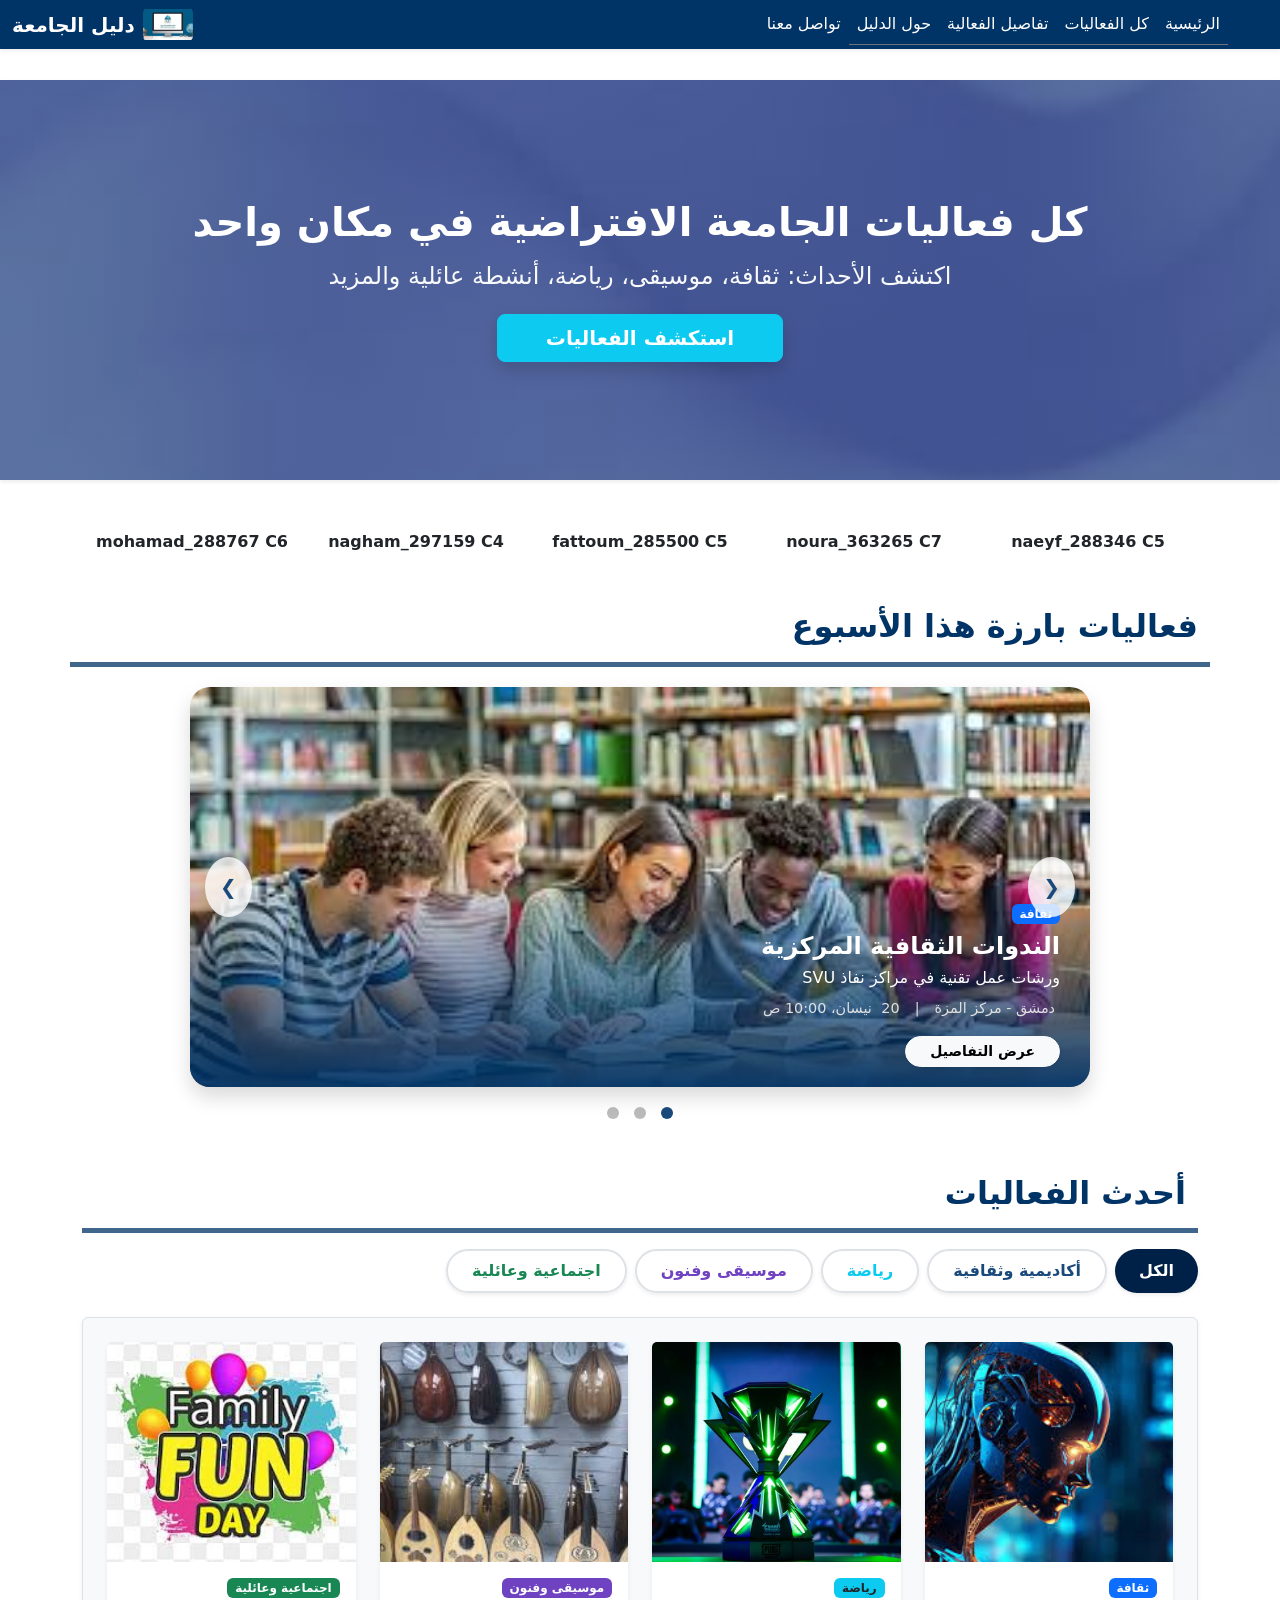
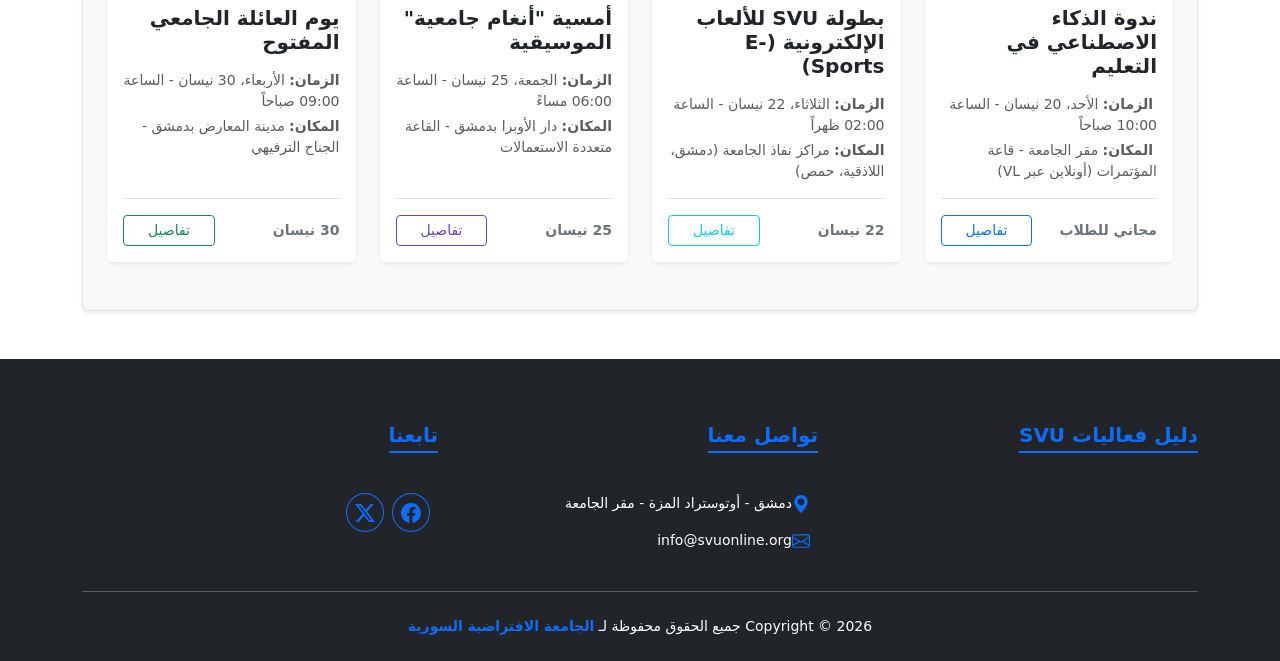
==== index.html @ bd69e066 "Add files via upload" ====
<!DOCTYPE html>
<html lang="ar" dir="rtl">

<head>
    <meta charset="UTF-8">
    <meta name="viewport" content="width=device-width, initial-scale=1.0">
    <title>دليل فعاليات الجامعة الافتراضية السورية</title>
    <link rel="stylesheet" href="assets/css/style.css">
    <link href="https://cdn.jsdelivr.net/npm/bootstrap@5.3.8/dist/css/bootstrap.min.css" rel="stylesheet">
</head>

<body>
    <header>
        <!-- Start Navigation Bar -->
        <nav class="navbar navbar-expand-lg fixed-top shadow-sm py-1" style="background-color: #003366; z-index: 1030;">
            <div class="container-fluid d-flex justify-content-between align-items-center">
                <!-- Mobile Menu Toggler Button -->
                <button class="navbar-toggler border-white me-2" type="button" data-bs-toggle="offcanvas"
                    data-bs-target="#offcanvasNavbar">
                    <span class="navbar-toggler-icon" style="filter: invert(1);"></span>
                </button>
                <!-- Offcanvas Sidebar Menu -->
                <div class="offcanvas offcanvas-end text-end" tabindex="-1" id="offcanvasNavbar"
                    style="background-color: #003366; width: 260px;">
                    <div class="offcanvas-header border-bottom border-secondary">
                        <h5 class="offcanvas-title text-white">القائمة الرئيسية</h5>
                        <button type="button" class="btn-close btn-close-white" data-bs-dismiss="offcanvas"></button>
                    </div>
                    <!-- Navigation Links -->
                    <div class="offcanvas-body">
                        <ul class="navbar-nav">
                            <li class="nav-item">
                                <a class="nav-link fs-6 text-white py-2 border-bottom border-secondary text-end"
                                    href="index.html">الرئيسية</a>
                            </li>
                            <li class="nav-item">
                                <a class="nav-link fs-6 text-white py-2 border-bottom border-secondary text-end"
                                    href="events.html">كل الفعاليات</a>
                            </li>
                            <li class="nav-item">
                                <a class="nav-link fs-6 text-white py-2 border-bottom border-secondary text-end"
                                    href="event.html">تفاصيل الفعالية</a>
                            </li>
                            <li class="nav-item">
                                <a class="nav-link fs-6 text-white py-2 border-bottom border-secondary text-end"
                                    href="about.html">حول الدليل</a>
                            </li>
                            <li class="nav-item">
                                <a class="nav-link fs-6 text-white py-2 text-end" href="contact.html">تواصل معنا</a>
                            </li>
                        </ul>
                    </div>
                </div>
                <!-- Logo and Brand Name Section -->
                <a class="navbar-brand d-flex align-items-center text-white m-0 p-0" href="index.html">
                    <img src="assets/img/svu.jpg" class="rounded ms-2" alt="SVU Logo" width="50" height="35"
                        style="object-fit: contain;">
                    <span class="fs-5 fw-bold text-white">دليل الجامعة</span>
                </a>
            </div>
        </nav>
    </header>



    <main>

        <section class="p-0" style="margin-top: 80px;">
            <div class="d-flex flex-column align-items-center justify-content-center text-center p-5 text-white shadow-sm"
                style="background: linear-gradient(rgba(0, 51, 102, 0.6), rgba(0, 51, 102, 0.6)), url('assets/img/img4.jpg'); 
    background-size: cover;      
    background-position: center; 
    min-height: 400px;           
    width: 100%;                 
    position: relative;">
                <h1 class="fw-bold mb-3 px-2">كل فعاليات الجامعة الافتراضية في مكان واحد</h1>
                <h4 class="mb-4 text-light px-3">اكتشف الأحداث: ثقافة، موسيقى، رياضة، أنشطة عائلية والمزيد</h4>
                <a href="events.html" class="btn btn-info btn-lg px-5 fw-bold shadow text-white">استكشف
                    الفعاليات</a>
            </div>
            <!-- Students / Team Members Section -->
            <section class="container mt-5 mb-5">
                <div class="row text-center mt-4 flex-nowrap g-1">
                    <!-- Student 1 -->
                    <div class="col">
                        <h6 class="fw-bold">naeyf_288346 C5</h6>
                    </div>
                    <!-- Student 2 -->
                    <div class="col">
                        <h6 class="fw-bold">noura_363265 C7</h6>
                    </div>
                    <!-- Student 3 -->
                    <div class="col">
                        <h6 class="fw-bold">fattoum_285500 C5</h6>
                    </div>
                    <!-- Student 4 -->
                    <div class="col">
                        <h6 class="fw-bold">nagham_297159 C4</h6>
                    </div>
                    <!-- Student 5 -->
                    <div class="col">
                        <h6 class="fw-bold">mohamad_288767 C6</h6>
                    </div>
                </div>
            </section>

        </section>

        <section>
            <!-- Section Header -->
            <div class="container mt-5">
                <div class="text-end mb-2">
                    <h2 class="fw-bold" style="font-weight: 800; color: #003366;">فعاليات بارزة هذا الأسبوع</h2>
                </div>
            </div>

            <!-- Horizontal Separator -->
            <div class="container p-0">
                <hr class="ms-auto me-0 opacity-75"
                    style="height: 5px; border: none; width: 100%; background-color: #003366;">
            </div>

            <!-- Main Slider Container -->
            <div class="slider-container">
                <div class="custom-slider">
                    <!-- First Slide: Cultural Event -->
                    <div class="slide active">
                        <img src="assets/img/img1.jpg" alt="فعالية ثقافية">
                        <div class="slide-caption">
                            <div class="badge bg-primary mb-2">ثقافة</div>
                            <h5>الندوات الثقافية المركزية</h5>
                            <p class="mb-2">ورشات عمل تقنية في مراكز نفاذ SVU</p>
                            <div class="slide-info mb-3">
                                <span><i class="bi bi-geo-alt"></i> دمشق - مركز المزة</span> |
                                <span><i class="bi bi-calendar3"></i> 20 نيسان، 10:00 ص</span>
                            </div>
                            <a href="event.html#event1"
                                class="btn btn-light btn-sm fw-bold px-4 rounded-pill shadow-sm">عرض
                                التفاصيل</a>
                        </div>
                    </div>

                    <!-- Second Slide: Music Event -->
                    <div class="slide">
                        <img src="assets/img/img5.jpg" alt="فعالية موسيقية"
                            style="width: 100%; height: 100%; object-fit: cover; display: block;">
                        <div class="slide-caption">
                            <div class="badge bg-purple mb-2" style="background-color: #6f42c1;">موسيقى</div>
                            <h5>الأمسيات الموسيقية السنوية</h5>
                            <p class="mb-2">مواهب طلاب الجامعة الافتراضية السورية</p>
                            <div class="slide-info mb-3">
                                <span><i class="bi bi-geo-alt"></i> اللاذقية - دار الثقافة</span> |
                                <span><i class="bi bi-calendar3"></i> 25 نيسان، 06:00 م</span>
                            </div>
                            <a href="event.html#event2"
                                class="btn btn-light btn-sm fw-bold px-4 rounded-pill shadow-sm">عرض
                                التفاصيل</a>
                        </div>
                    </div>

                    <!-- Third Slide: Graduation Event -->
                    <div class="slide">
                        <img src="assets/img/img2.jpg" alt="حفل تخرج">
                        <div class="slide-caption">
                            <div class="badge bg-success mb-2">اجتماعي</div>
                            <h5>حفل التخرج المركزي</h5>
                            <p class="mb-2">تكريم المتفوقين في كافة الاختصاصات</p>
                            <div class="slide-info mb-3">
                                <span><i class="bi bi-geo-alt"></i> حمص - مركز النفاذ الرئيسي</span> |
                                <span><i class="bi bi-calendar3"></i> 30 نيسان، 11:00 ص</span>
                            </div>
                            <a href="event.html#event3"
                                class="btn btn-light btn-sm fw-bold px-4 rounded-pill shadow-sm">عرض
                                التفاصيل</a>
                        </div>
                    </div>

                    <!-- Slider Navigation Buttons -->
                    <button class="prev" onclick="changeSlide(1)">❯</button>
                    <button class="next" onclick="changeSlide(-1)">❮</button>
                </div>

                <!-- Navigation Dots -->
                <div class="dots-container">
                    <span class="dot active" onclick="currentSlide(0)"></span>
                    <span class="dot" onclick="currentSlide(1)"></span>
                    <span class="dot" onclick="currentSlide(2)"></span>
                </div>
            </div>


        </section>




        <section>
            <div class="container mt-4 mb-5 text-end" dir="rtl">
                <!-- Section Title Section -->
                <div class="container mt-5">
                    <div class="text-end mb-2">
                        <!-- Main heading for the latest events -->
                        <h2 class="fw-bold" style="font-weight: 800; color: #003366;">أحدث الفعاليات</h2>
                    </div>
                </div>

                <!-- Section Separator Section -->
                <div class="container p-0">
                    <!-- Blue horizontal line acting as a divider -->
                    <hr class="ms-auto me-0 opacity-75"
                        style="height: 5px; border: none; width: 100%; background-color: #003366;">
                </div>

                <!-- Category Filter Buttons (Pills) -->
                <div class="nav nav-pills d-flex gap-2 mb-4 justify-content-center justify-content-md-start"
                    id="pills-tab" role="tablist">
                    <!-- All Events Button -->
                    <button class="nav-link active rounded-pill px-4 fw-bold shadow-sm" id="pills-all-tab"
                        data-bs-toggle="pill" data-bs-target="#collapseAll" type="button" role="tab"
                        style="background-color: #1a4a7c; color: white;">الكل</button>

                    <!-- Academic & Cultural Filter -->
                    <button class="nav-link rounded-pill px-4 fw-bold shadow-sm border border-2" id="pills-culture-tab"
                        data-bs-toggle="pill" data-bs-target="#collapseCulture" type="button" role="tab"
                        style="color: #1a4a7c; border-color: #1a4a7c;">أكاديمية وثقافية</button>

                    <!-- Sports Filter -->
                    <button class="nav-link rounded-pill px-4 fw-bold shadow-sm border border-2" id="pills-sports-tab"
                        data-bs-toggle="pill" data-bs-target="#collapseSports" type="button" role="tab"
                        style="color: #0dcaf0; border-color: #0dcaf0;">رياضة</button>

                    <!-- Music & Arts Filter -->
                    <button class="nav-link rounded-pill px-4 fw-bold shadow-sm border border-2" id="pills-music-tab"
                        data-bs-toggle="pill" data-bs-target="#collapseMusic" type="button" role="tab"
                        style="color: #6f42c1; border-color: #6f42c1;">موسيقى وفنون</button>

                    <!-- Social & Family Filter -->
                    <button class="nav-link rounded-pill px-4 fw-bold shadow-sm border border-2" id="pills-family-tab"
                        data-bs-toggle="pill" data-bs-target="#collapseFamily" type="button" role="tab"
                        style="color: #198754; border-color: #198754;">اجتماعية وعائلية</button>
                </div>

                <!-- Main Container for Tabbed Content (Events Display Area) -->
                <div class="tab-content" id="pills-tabContent">

                    <!-- Content for "All Events" Category -->
                    <div class="tab-pane fade show active" id="collapseAll" role="tabpanel">
                        <div class="p-4 border rounded shadow-sm bg-light" style="border-right: 5px solid #1a4a7c;">
                            <div class="row">
                                <!-- Event Card 1 -->
                                <div class="col-lg-3 col-md-4 col-sm-6 mb-4">
                                    <div class="card h-100 shadow-sm border-0 text-end">
                                        <!-- Event Image Section -->
                                        <img src="assets/img/img6.jpg" class="card-img-top"
                                            style="height: 220px; object-fit: cover;">

                                        <div class="card-body d-flex flex-column">
                                            <!-- Event Category / Badge -->
                                            <span class="badge bg-primary mb-2" style="width: max-content;">ثقافة</span>

                                            <!-- Event Title Section -->
                                            <h5 class="card-title fw-bold mb-3">ندوة الذكاء الاصطناعي في التعليم</h5>

                                            <!-- Location and Time Details -->
                                            <div class="event-details mb-3">
                                                <!-- Event Date and Time -->
                                                <p class="small text-muted mb-1">
                                                    <i class="bi bi-clock-history me-1"></i>
                                                    <strong>الزمان:</strong> الأحد، 20 نيسان - الساعة 10:00 صباحاً
                                                </p>
                                                <!-- Event Location / Venue -->
                                                <p class="small text-muted mb-0">
                                                    <i class="bi bi-geo-alt-fill me-1"></i>
                                                    <strong>المكان:</strong> مقر الجامعة - قاعة المؤتمرات (أونلاين عبر
                                                    VL)
                                                </p>
                                            </div>

                                            <!-- Action Button and Price/Date Section -->
                                            <div
                                                class="d-flex justify-content-between align-items-center mt-auto pt-3 border-top">
                                                <small class="text-secondary fw-bold">مجاني للطلاب</small>
                                                <a href="event.html#event5"
                                                    class="btn btn-outline-primary btn-sm px-4">تفاصيل</a>
                                            </div>
                                        </div>
                                    </div>
                                </div>


                                <!-- Event Card 2 -->
                                <div class="col-lg-3 col-md-4 col-sm-6 mb-4">
                                    <div class="card h-100 shadow-sm border-0 text-end">

                                        <img src="assets/img/img7.jpg" class="card-img-top"
                                            style="height: 220px; object-fit: cover;">

                                        <div class="card-body d-flex flex-column">

                                            <span class="badge bg-info text-dark mb-2"
                                                style="width: max-content;">رياضة</span>


                                            <h5 class="card-title fw-bold mb-3">بطولة SVU للألعاب الإلكترونية (E-Sports)
                                            </h5>


                                            <div class="event-details mb-3">

                                                <p class="small text-muted mb-1">
                                                    <strong>الزمان:</strong> الثلاثاء، 22 نيسان - الساعة 02:00 ظهراً
                                                </p>

                                                <p class="small text-muted mb-0">
                                                    <strong>المكان:</strong> مراكز نفاذ الجامعة (دمشق، اللاذقية، حمص)
                                                </p>
                                            </div>


                                            <div
                                                class="d-flex justify-content-between align-items-center mt-auto pt-3 border-top">
                                                <small class="text-secondary fw-bold">22 نيسان</small>
                                                <a href="event.html#event6"
                                                    class="btn btn-outline-info btn-sm px-4">تفاصيل</a>
                                            </div>
                                        </div>
                                    </div>
                                </div>
                                <!-- Content for "Music" Category -->
                                <div class="col-lg-3 col-md-4 col-sm-6 mb-4">
                                    <div class="card h-100 shadow-sm border-0 text-end">

                                        <img src="assets/img/img8.jpg" class="card-img-top"
                                            style="height: 220px; object-fit: cover;">

                                        <div class="card-body d-flex flex-column">

                                            <span class="badge mb-2"
                                                style="width: max-content; background-color: #6f42c1; color: white;">موسيقى
                                                وفنون</span>


                                            <h5 class="card-title fw-bold mb-3">أمسية "أنغام جامعية" الموسيقية</h5>


                                            <div class="event-details mb-3">

                                                <p class="small text-muted mb-1">
                                                    <strong>الزمان:</strong> الجمعة، 25 نيسان - الساعة 06:00 مساءً
                                                </p>

                                                <p class="small text-muted mb-0">
                                                    <strong>المكان:</strong> دار الأوبرا بدمشق - القاعة متعددة
                                                    الاستعمالات
                                                </p>
                                            </div>


                                            <div
                                                class="d-flex justify-content-between align-items-center mt-auto pt-3 border-top">
                                                <small class="text-secondary fw-bold">25 نيسان</small>
                                                <a href="event.html#event7"
                                                    class="btn btn-outline-secondary btn-sm px-4"
                                                    style="color: #6f42c1; border-color: #6f42c1;">تفاصيل</a>
                                            </div>
                                        </div>
                                    </div>
                                </div>
                                <!-- Content for "Family and Social" Category -->
                                <div class="col-lg-3 col-md-4 col-sm-6 mb-4">
                                    <div class="card h-100 shadow-sm border-0 text-end">

                                        <img src="assets/img/img10.jpg" class="card-img-top"
                                            style="height: 220px; object-fit: cover;">

                                        <div class="card-body d-flex flex-column">

                                            <span class="badge bg-success mb-2" style="width: max-content;">اجتماعية
                                                وعائلية</span>


                                            <h5 class="card-title fw-bold mb-3">يوم العائلة الجامعي المفتوح</h5>


                                            <div class="event-details mb-3">

                                                <p class="small text-muted mb-1">
                                                    <strong>الزمان:</strong> الأربعاء، 30 نيسان - الساعة 09:00 صباحاً
                                                </p>

                                                <p class="small text-muted mb-0">
                                                    <strong>المكان:</strong> مدينة المعارض بدمشق - الجناح الترفيهي
                                                </p>
                                            </div>


                                            <div
                                                class="d-flex justify-content-between align-items-center mt-auto pt-3 border-top">
                                                <small class="text-secondary fw-bold">30 نيسان</small>
                                                <a href="event.html#event8"
                                                    class="btn btn-outline-success btn-sm px-4">تفاصيل</a>
                                            </div>
                                        </div>
                                    </div>
                                </div>
                            </div>
                        </div>
                    </div>

                    <!-- Content for "Culture" Category -->
                    <div class="tab-pane fade" id="collapseCulture" role="tabpanel">
                        <div class="p-4 border rounded shadow-sm bg-light" style="border-right: 5px solid #1a4a7c;">
                            <div class="row">
                                <div class="col-md-4 mb-4">
                                    <div class="card h-100 shadow-sm border-0 text-end">

                                        <img src="assets/img/img6.jpg" class="card-img-top"
                                            style="height: 220px; object-fit: cover;">

                                        <div class="card-body d-flex flex-column">

                                            <span class="badge bg-primary mb-2" style="width: max-content;">ثقافة</span>


                                            <h5 class="card-title fw-bold mb-3">ندوة الذكاء الاصطناعي في التعليم</h5>


                                            <div class="event-details mb-3">

                                                <p class="small text-muted mb-1">
                                                    <i class="bi bi-clock-history me-1"></i>
                                                    <strong>الزمان:</strong> الأحد، 20 نيسان - الساعة 10:00 صباحاً
                                                </p>

                                                <p class="small text-muted mb-0">
                                                    <i class="bi bi-geo-alt-fill me-1"></i>
                                                    <strong>المكان:</strong> مقر الجامعة - قاعة المؤتمرات (أونلاين عبر
                                                    VL)
                                                </p>
                                            </div>


                                            <div
                                                class="d-flex justify-content-between align-items-center mt-auto pt-3 border-top">
                                                <small class="text-secondary fw-bold">مجاني للطلاب</small>
                                                <a href="event.html#event5"
                                                    class="btn btn-outline-primary btn-sm px-4">تفاصيل</a>
                                            </div>
                                        </div>
                                    </div>
                                </div>
                            </div>
                        </div>
                    </div>

                    <!-- Content for "Sports" Category -->
                    <div class="tab-pane fade" id="collapseSports" role="tabpanel">
                        <div class="p-4 border rounded shadow-sm bg-light" style="border-right: 5px solid #0dcaf0;">
                            <div class="row">
                                <div class="col-md-4 mb-4">
                                    <div class="card h-100 shadow-sm border-0 text-end">

                                        <img src="assets/img/img7.jpg" class="card-img-top"
                                            style="height: 220px; object-fit: cover;">

                                        <div class="card-body d-flex flex-column">

                                            <span class="badge bg-info text-dark mb-2"
                                                style="width: max-content;">رياضة</span>


                                            <h5 class="card-title fw-bold mb-3">بطولة SVU للألعاب الإلكترونية (E-Sports)
                                            </h5>


                                            <div class="event-details mb-3">

                                                <p class="small text-muted mb-1">
                                                    <strong>الزمان:</strong> الثلاثاء، 22 نيسان - الساعة 02:00 ظهراً
                                                </p>

                                                <p class="small text-muted mb-0">
                                                    <strong>المكان:</strong> مراكز نفاذ الجامعة (دمشق، اللاذقية، حمص)
                                                </p>
                                            </div>


                                            <div
                                                class="d-flex justify-content-between align-items-center mt-auto pt-3 border-top">
                                                <small class="text-secondary fw-bold">22 نيسان</small>
                                                <a href="event.html#event6"
                                                    class="btn btn-outline-info btn-sm px-4">تفاصيل</a>
                                            </div>
                                        </div>
                                    </div>
                                </div>
                            </div>
                        </div>
                    </div>


                    <!-- Content for "Music" Category -->
                    <div class="tab-pane fade" id="collapseMusic" role="tabpanel">
                        <div class="p-4 border rounded shadow-sm bg-light" style="border-right: 5px solid #6f42c1;">
                            <div class="row">
                                <div class="col-md-4 mb-4">
                                    <div class="card h-100 shadow-sm border-0 text-end">

                                        <img src="assets/img/img8.jpg" class="card-img-top"
                                            style="height: 220px; object-fit: cover;">

                                        <div class="card-body d-flex flex-column">

                                            <span class="badge mb-2"
                                                style="width: max-content; background-color: #6f42c1; color: white;">موسيقى
                                                وفنون</span>


                                            <h5 class="card-title fw-bold mb-3">أمسية "أنغام جامعية" الموسيقية</h5>


                                            <div class="event-details mb-3">

                                                <p class="small text-muted mb-1">
                                                    <strong>الزمان:</strong> الجمعة، 25 نيسان - الساعة 06:00 مساءً
                                                </p>

                                                <p class="small text-muted mb-0">
                                                    <strong>المكان:</strong> دار الأوبرا بدمشق - القاعة متعددة
                                                    الاستعمالات
                                                </p>
                                            </div>


                                            <div
                                                class="d-flex justify-content-between align-items-center mt-auto pt-3 border-top">
                                                <small class="text-secondary fw-bold">25 نيسان</small>
                                                <a href="event.html#event7"
                                                    class="btn btn-outline-secondary btn-sm px-4"
                                                    style="color: #6f42c1; border-color: #6f42c1;">تفاصيل</a>
                                            </div>
                                        </div>
                                    </div>
                                </div>
                            </div>
                        </div>
                    </div>


                    <!-- Content for "Family and Social" Category -->
                    <div class="tab-pane fade" id="collapseFamily" role="tabpanel">
                        <div class="p-4 border rounded shadow-sm bg-light" style="border-right: 5px solid #198754;">
                            <div class="row">
                                <div class="col-md-4 mb-4">
                                    <div class="card h-100 shadow-sm border-0 text-end">

                                        <img src="assets/img/img10.jpg" class="card-img-top"
                                            style="height: 220px; object-fit: cover;">

                                        <div class="card-body d-flex flex-column">

                                            <span class="badge bg-success mb-2" style="width: max-content;">اجتماعية
                                                وعائلية</span>


                                            <h5 class="card-title fw-bold mb-3">يوم العائلة الجامعي المفتوح</h5>


                                            <div class="event-details mb-3">

                                                <p class="small text-muted mb-1">
                                                    <strong>الزمان:</strong> الأربعاء، 30 نيسان - الساعة 09:00 صباحاً
                                                </p>

                                                <p class="small text-muted mb-0">
                                                    <strong>المكان:</strong> مدينة المعارض بدمشق - الجناح الترفيهي
                                                </p>
                                            </div>


                                            <div
                                                class="d-flex justify-content-between align-items-center mt-auto pt-3 border-top">
                                                <small class="text-secondary fw-bold">30 نيسان</small>
                                                <a href="event.html#event8"
                                                    class="btn btn-outline-success btn-sm px-4">تفاصيل</a>
                                            </div>
                                        </div>
                                    </div>
                                </div>
                            </div>
                        </div>
                    </div>


                </div>
            </div>
        </section>

    </main>

    <!-- Start Footer Section -->
    <footer class="bg-dark text-white pt-5 pb-4 mt-5" dir="rtl">
        <div class="container text-end">
            <div class="row">

                <!-- Column 1: About the Guide -->
                <div class="col-md-4 mt-3">
                    <h5
                        class="text-uppercase mb-4 fw-bold text-primary border-bottom border-primary border-2 d-inline-block pb-1">
                        دليل فعاليات SVU</h5>
                    <p class="small text-muted mt-3">المنصة الرسمية المعتمدة لمتابعة كافة النشاطات والفعاليات لطلاب
                        الجامعة الافتراضية السورية في مختلف المحافظات.</p>
                </div>

                <!-- Column 2: Contact Information (Address and Email) -->
                <div class="col-md-4 mt-3">
                    <h5
                        class="text-uppercase mb-4 fw-bold text-primary border-bottom border-primary border-2 d-inline-block pb-1">
                        تواصل معنا</h5>
                    <!-- Address Link with Icon -->
                    <div class="mt-3">

                        <p class="small d-flex align-items-center">
                            <svg xmlns="http://w3.org" width="18" height="18" fill="#0d6efd" class="me-2"
                                viewBox="0 0 16 16">
                                <path
                                    d="M8 16s6-5.686 6-10A6 6 0 0 0 2 6c0 4.314 6 10 6 10zm0-7a3 3 0 1 1 0-6 3 3 0 0 1 0 6z" />
                            </svg>
                            <span>دمشق - أوتوستراد المزة - مقر الجامعة</span>
                        </p>
                        <!-- Email Link with Icon -->
                        <p class="small d-flex align-items-center">
                            <svg xmlns="http://w3.org" width="18" height="18" fill="#0d6efd" class="me-2"
                                viewBox="0 0 16 16">
                                <path
                                    d="M0 4a2 2 0 0 1 2-2h12a2 2 0 0 1 2 2v8a2 2 0 0 1-2 2H2a2 2 0 0 1-2-2V4zm2-1a1 1 0 0 0-1 1v.217l7 4.2 7-4.2V4a1 1 0 0 0-1-1H2zm13 2.383-4.708 2.825L15 11.105V5.383zm-.034 6.876-5.64-3.471L8 9.583l-1.326-.795-5.64 3.47A1 1 0 0 0 2 13h12a1 1 0 0 0 .966-.741zM1 11.105l4.708-2.897L1 5.383v5.722z" />
                            </svg>
                            <span>info@svuonline.org</span>
                        </p>
                    </div>
                </div>

                <!-- Column 3: Social Media Links -->
                <div class="col-md-4 mt-3">
                    <h5
                        class="text-uppercase mb-4 fw-bold text-primary border-bottom border-primary border-2 d-inline-block pb-1">
                        تابعنا</h5>
                    <div class="d-flex mt-3">
                        <!-- Facebook Icon Button -->
                        <a href="#" class="btn btn-outline-primary btn-sm rounded-circle me-2 p-2">
                            <svg xmlns="http://w3.org" width="20" height="20" fill="currentColor" viewBox="0 0 16 16">
                                <path
                                    d="M16 8.049c0-4.446-3.582-8.05-8-8.05C3.58 0-.002 3.603-.002 8.05c0 4.017 2.926 7.347 6.75 7.951v-5.625h-2.03V8.05H6.75V6.275c0-2.017 1.195-3.131 3.022-3.131.876 0 1.791.157 1.791.157v1.98h-1.009c-.993 0-1.303.621-1.303 1.258v1.51h2.218l-.354 2.326H9.25V16c3.824-.604 6.75-3.934 6.75-7.951z" />
                            </svg>
                        </a>
                        <!-- Twitter (X) Icon Button -->
                        <a href="#" class="btn btn-outline-primary btn-sm rounded-circle me-2 p-2">
                            <svg xmlns="http://w3.org" width="20" height="20" fill="currentColor" viewBox="0 0 16 16">
                                <path
                                    d="M12.6.75h2.454l-5.36 6.142L16 15.25h-4.937l-3.867-5.07-4.425 5.07H.316l5.733-6.57L0 .75h5.063l3.495 4.633L12.601.75Zm-.86 13.028h1.36L4.323 2.145H2.865l8.875 11.633Z" />
                            </svg>
                        </a>
                    </div>
                </div>
            </div>

            <hr class="my-4 bg-secondary">
            <!-- Footer Bottom: Copyright Information -->
            <div class="text-center small">
                <p class="mb-0">Copyright © 2026 جميع الحقوق محفوظة لـ <strong class="text-primary">الجامعة الافتراضية
                        السورية</strong></p>
            </div>
        </div>
    </footer>





    <script src="https://cdn.jsdelivr.net/npm/bootstrap@5.3.8/dist/js/bootstrap.bundle.min.js"></script>
    <script src="assets/js/main.js"></script>
</body>

</html>
---- assets/css/style.css ----
/* Navigation Pills Styling (Active and Hover states) */
.nav-pills .nav-link.active {
    background-color: #002147 !important;
    color: white !important;
    border: none !important;
}

.nav-pills .nav-link:not(.active):hover {
    background-color: #e9ecef;
}


/* Slider Main Container Setup */
.slider-container {
    width: 100%;
    max-width: 900px;
    margin: 20px auto;
    position: relative;
    direction: rtl;
}
/* Custom Slider Frame with shadow and rounded corners */
.custom-slider {
    position: relative;
    width: 100%;
    height: 400px;
    overflow: hidden;
    border-radius: 20px;
    box-shadow: 0 10px 20px rgba(0, 0, 0, 0.15);
}

/* Individual Slide visibility and fade animation */
.slide {
    display: none;
    width: 100%;
    height: 100%;
    animation: fadeEffect 1s;
}

.slide.active {
    display: block;
}

.slide img {
    width: 100%;
    height: 100%;
    object-fit: cover;
}

/* Text Overlay (Caption) on top of the images */
.slide-caption {
    position: absolute;
    bottom: 0;
    width: 100%;
    background: linear-gradient(transparent, #1a4a7c);
    color: white;
    padding: 30px 20px;
    text-align: right;
}

/* Navigation Buttons (Next & Previous) */
.prev,
.next {
    position: absolute;
    top: 50%;
    transform: translateY(-50%);
    background: rgba(255, 255, 255, 0.8);
    border: none;
    padding: 15px;
    cursor: pointer;
    border-radius: 50%;
    font-size: 20px;
    color: #1a4a7c;
    z-index: 10;
}

.next {
    right: 15px;
}

.prev {
    left: 15px;
}

/* Navigation Dots below the slider */
.dots-container {
    text-align: center;
    margin-top: 15px;
}

.dot {
    height: 12px;
    width: 12px;
    margin: 0 5px;
    background-color: #bbb;
    border-radius: 50%;
    display: inline-block;
    cursor: pointer;
}

.dot.active {
    background-color: #1a4a7c;
}
/* Smooth Fade Keyframes */
@keyframes fadeEffect {
    from {
        opacity: 0.4;
    }

    to {
        opacity: 1;
    }
}

/* Date and Location Information Styling */
.slide-info {
    font-size: 0.9rem;
    color: #e0e0e0;
    display: flex;
    gap: 15px;
    justify-content: flex-start;
    align-items: center;
}

.slide-info i {
    color: #0dcaf0; 
    margin-left: 5px;
}

/* Enhanced Caption Background with Darker Gradient */
.slide-caption {
    background: linear-gradient(transparent, rgba(0, 51, 102, 0.95));
    padding: 40px 30px 20px 30px !important;
}

.slide-caption h5 {
    font-size: 1.5rem;
    font-weight: 700;
    margin-bottom: 5px;
}

/* Button Hover Effect inside the slide */
.slide-caption .btn:hover {
    background-color: #0dcaf0;
    color: white;
    border-color: #0dcaf0;
}
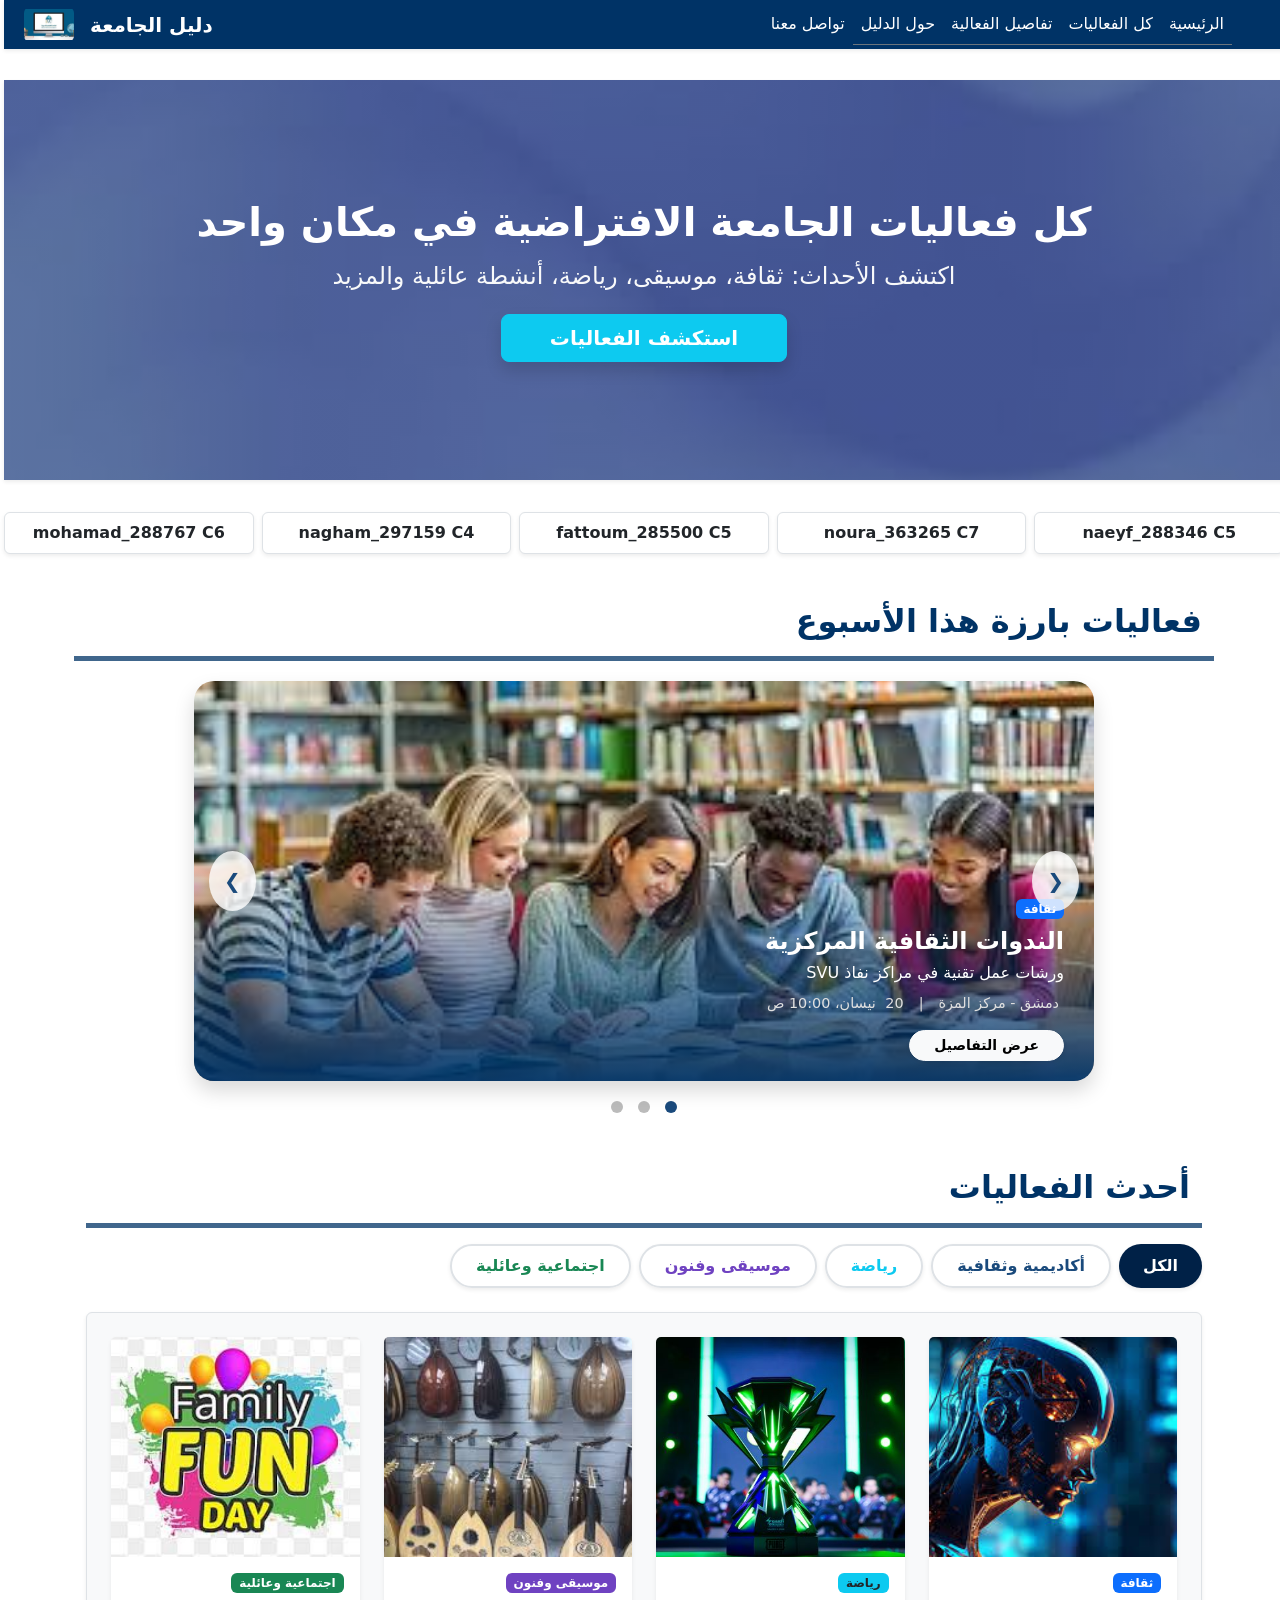
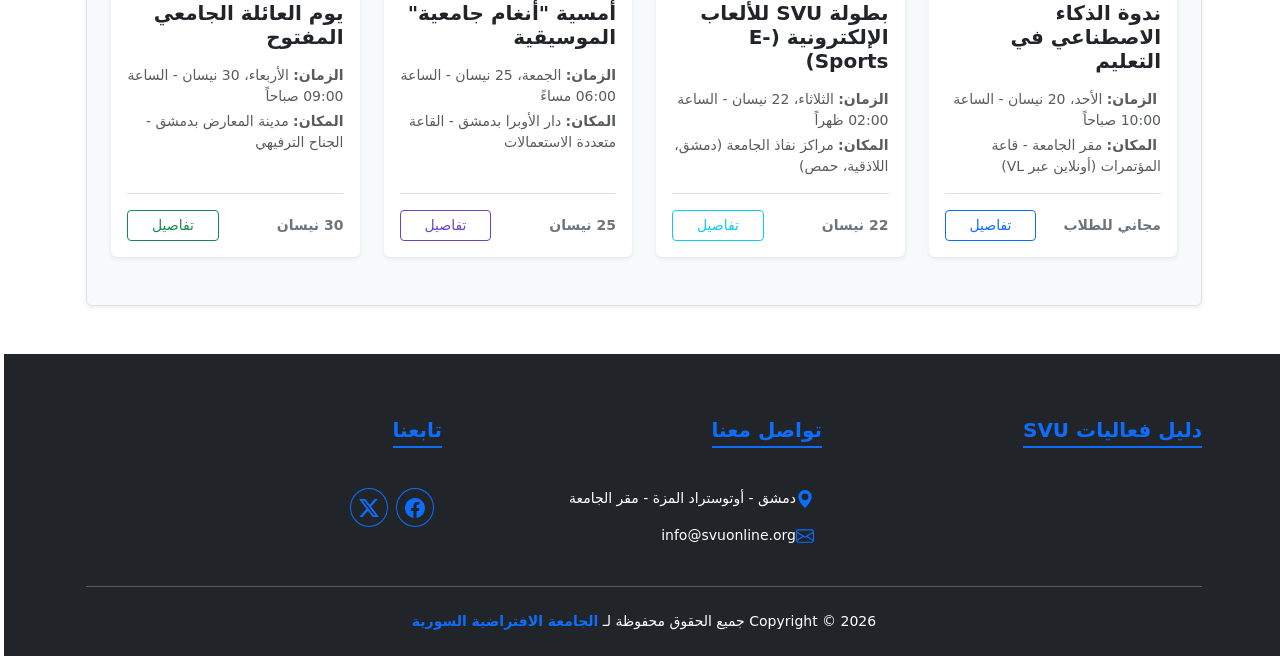
==== commit ab45f1a4: "Add files via upload" ====
--- a/index.html
+++ b/index.html
@@ -53,9 +53,10 @@
                 </div>
                 <!-- Logo and Brand Name Section -->
                 <a class="navbar-brand d-flex align-items-center text-white m-0 p-0" href="index.html">
+                    <span class="fs-5 fw-bold text-white ms-3">دليل الجامعة</span>
                     <img src="assets/img/svu.jpg" class="rounded ms-2" alt="SVU Logo" width="50" height="35"
                         style="object-fit: contain;">
-                    <span class="fs-5 fw-bold text-white">دليل الجامعة</span>
+                    
                 </a>
             </div>
         </nav>
@@ -78,31 +79,55 @@
                 <a href="events.html" class="btn btn-info btn-lg px-5 fw-bold shadow text-white">استكشف
                     الفعاليات</a>
             </div>
-            <!-- Students / Team Members Section -->
-            <section class="container mt-5 mb-5">
-                <div class="row text-center mt-4 flex-nowrap g-1">
-                    <!-- Student 1 -->
-                    <div class="col">
-                        <h6 class="fw-bold">naeyf_288346 C5</h6>
-                    </div>
-                    <!-- Student 2 -->
-                    <div class="col">
-                        <h6 class="fw-bold">noura_363265 C7</h6>
-                    </div>
-                    <!-- Student 3 -->
-                    <div class="col">
-                        <h6 class="fw-bold">fattoum_285500 C5</h6>
-                    </div>
-                    <!-- Student 4 -->
-                    <div class="col">
-                        <h6 class="fw-bold">nagham_297159 C4</h6>
-                    </div>
-                    <!-- Student 5 -->
-                    <div class="col">
-                        <h6 class="fw-bold">mohamad_288767 C6</h6>
-                    </div>
-                </div>
-            </section>
+
+
+
+
+            <!-- Students Section: Horizontal on Desktop/Tablet, Vertical on Mobile -->
+            <div class="row text-center mt-4 g-2">
+                <!-- Student 1 -->
+                <div class="col-12 col-md">
+                    <div
+                        class="p-2 border rounded shadow-sm bg-white h-100 d-flex align-items-center justify-content-center">
+                        <p class="fw-bold mb-0">naeyf_288346 C5</p>
+                    </div>
+                </div>
+
+                <!-- Student 2 -->
+                <div class="col-12 col-md">
+                    <div
+                        class="p-2 border rounded shadow-sm bg-white h-100 d-flex align-items-center justify-content-center">
+                        <p class="fw-bold mb-0">noura_363265 C7</p>
+                    </div>
+                </div>
+
+                <!-- Student 3 -->
+                <div class="col-12 col-md">
+                    <div
+                        class="p-2 border rounded shadow-sm bg-white h-100 d-flex align-items-center justify-content-center">
+                        <p class="fw-bold mb-0">fattoum_285500 C5</p>
+                    </div>
+                </div>
+
+                <!-- Student 4 -->
+                <div class="col-12 col-md">
+                    <div
+                        class="p-2 border rounded shadow-sm bg-white h-100 d-flex align-items-center justify-content-center">
+                        <p class="fw-bold mb-0">nagham_297159 C4</p>
+                    </div>
+                </div>
+
+                <!-- Student 5 -->
+                <div class="col-12 col-md">
+                    <div
+                        class="p-2 border rounded shadow-sm bg-white h-100 d-flex align-items-center justify-content-center">
+                        <p class="fw-bold mb-0">mohamad_288767 C6</p>
+                    </div>
+                </div>
+            </div>
+
+
+
 
         </section>
 
